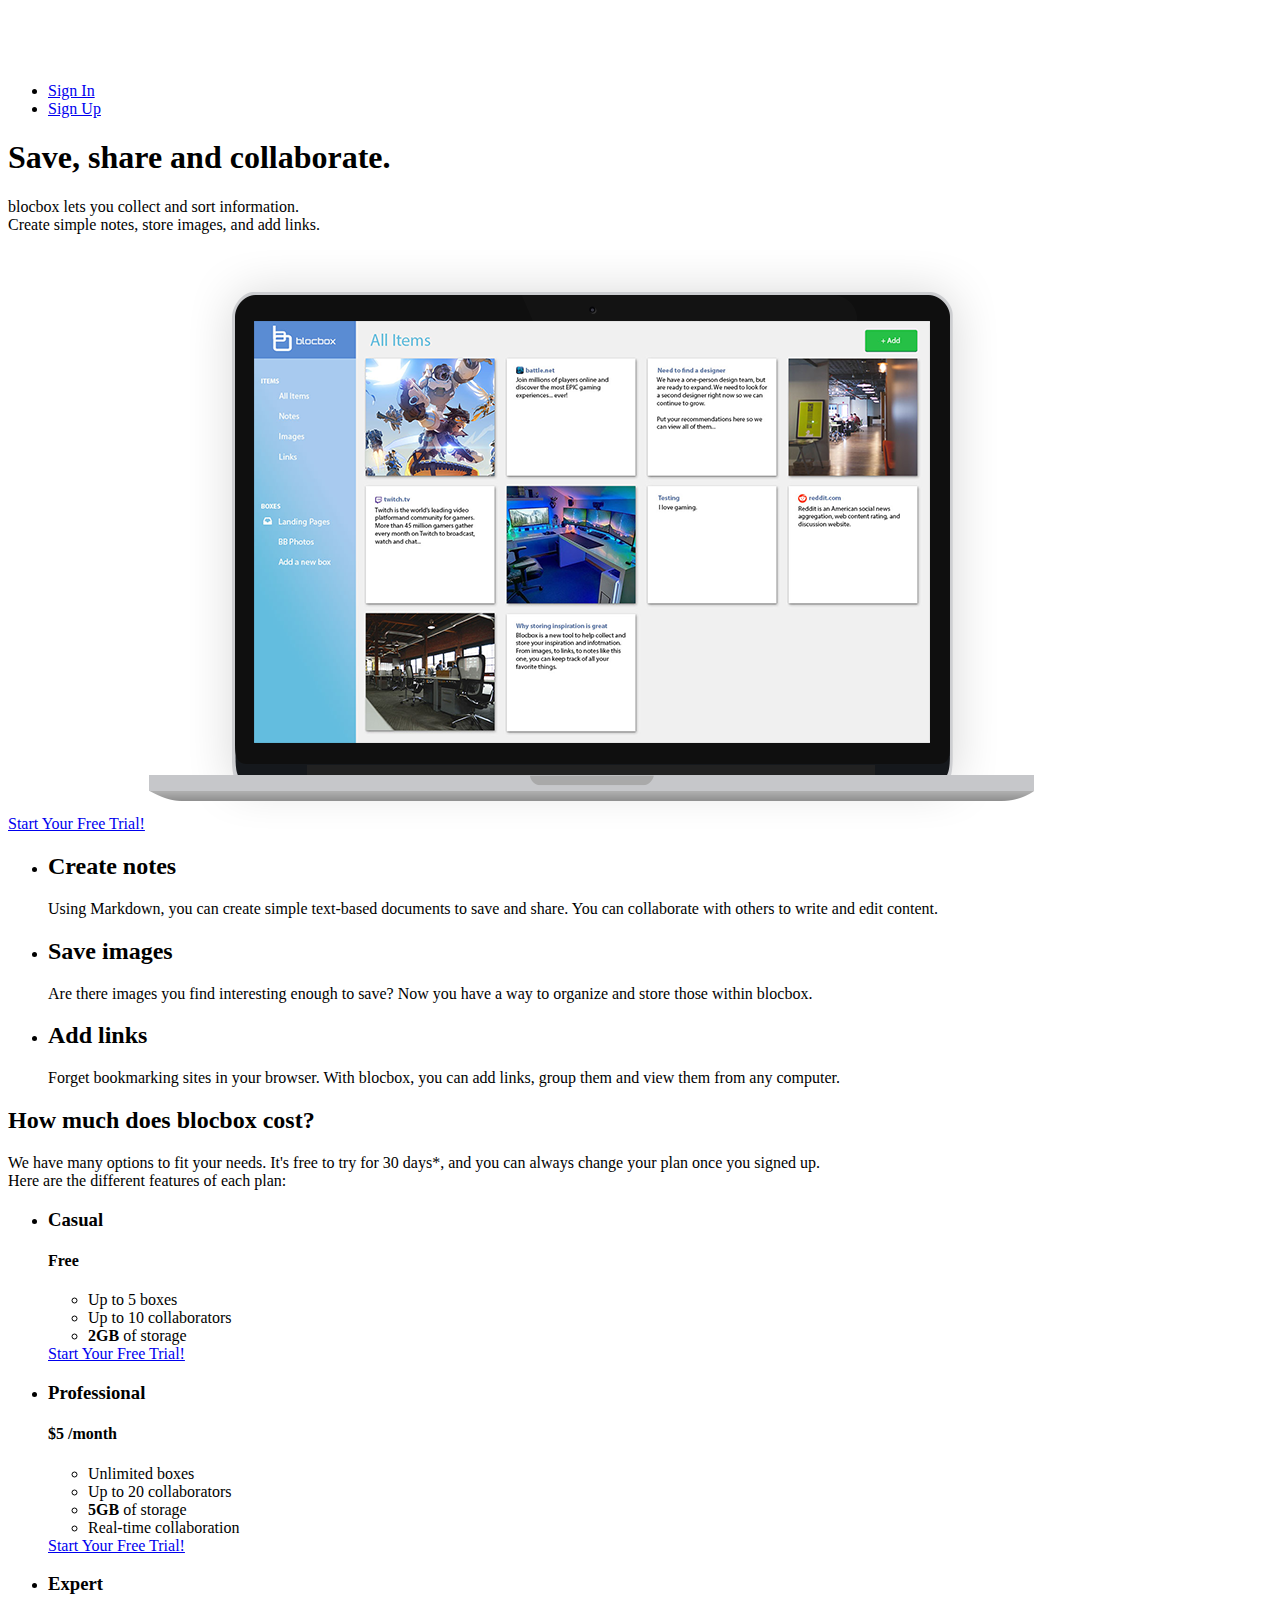
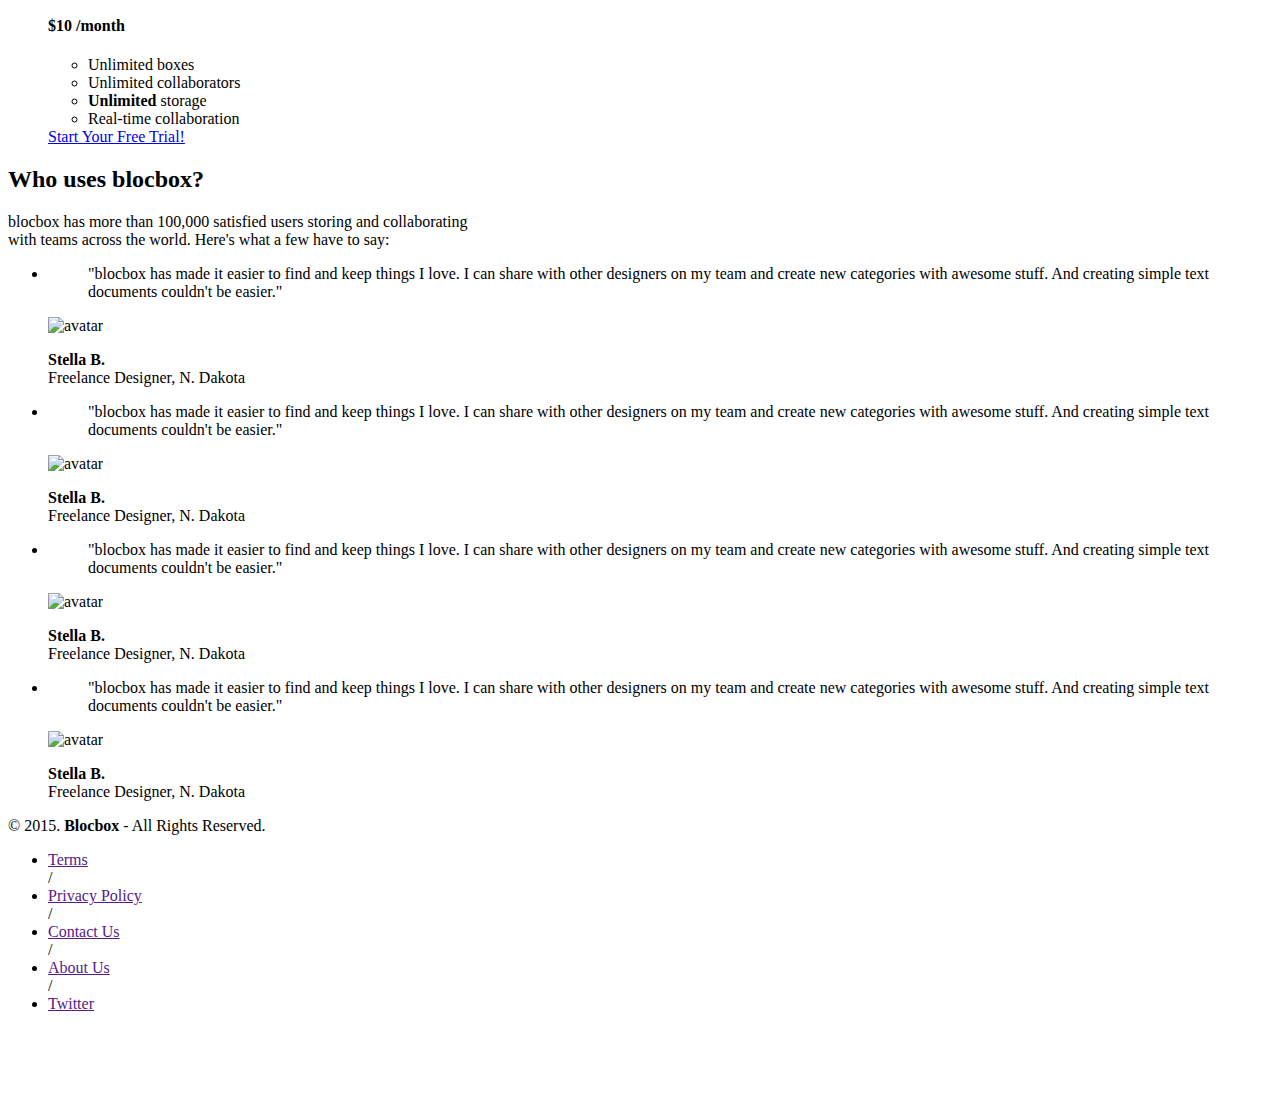
==== index.html @ 64d61a38 "Homepage HTML completed" ====
<!DOCTYPE html>
<html lang="en-us">
<head>
  <meta http-equiv="X-UA-Compatible" content="IE=Edge">
  <meta name="viewport" content="width=device-width, initial-scale=1">
  <meta charset="UTF-8">
  <title>Save, share and collaborate | Blocbox</title>
 
  <!-- Google Fonts -->
  <link href='http://fonts.googleapis.com/css?family=Lato:300,400,700,300italic,400italic,700italic|Varela+Round' rel='stylesheet' type='text/css'>
</head>
<body>
	<!-- Hero -->
 <header>
   <nav class="container">
     <div class="one-half">
       <a href="index.html" class="site-logo"><img src="images/site-logo.png" alt="Blocbox" /></a>
     </div>
     <div class="one-half">
       <ul>
         <li><a href="signin.html">Sign In</a></li>
         <li class="btn-outline"><a href="signup.html">Sign Up</a></li>
       </ul>
     </div>
   </nav>
   <div class="container hero">
     <h1>Save, share and collaborate.</h1>
     <p>blocbox lets you collect and sort information.<br/>Create simple notes, store images, and add links.</p>
     <a href="signup.html" class="btn">Start Your Free Trial!</a>
     <img src="images/dashboard.png" alt="Blocbox" />
   </div>
 </header>
  <main role="main">
   <!-- Benefits -->
   <section class="benefits">
     <ul class="container">
       <li class="one-third">
         <h2>Create notes</h2>
         <p>Using Markdown, you can create simple text-based documents to save and share. You can collaborate with others to write and edit content.</p>
       </li>
       <li class="one-third">
         <h2>Save images</h2>
         <p>Are there images you find interesting enough to save? Now you have a way to organize and store those within blocbox.</p>
       </li>
       <li class="one-third">
         <h2>Add links</h2>
         <p>Forget bookmarking sites in your browser. With blocbox, you can add links, group them and view them from any computer.</p>
       </li>
     </ul>
   </section>
   <!-- Pricing -->
 <section class="pricing">
   <div class="container">
     <h2>How much does blocbox cost?</h2>
     <p>We have many options to fit your needs. It's free to try for 30 days*, and you can always change your plan once you signed up. <br/>Here are the different features of each plan:</p>
   </div>
   <ul class="container">
     <li class="one-third">
       <div class="box">
         <h3>Casual</h3>
         <h4>Free</h4>
         <ul>
           <li>Up to 5 boxes</li>
           <li>Up to 10 collaborators</li>
           <li><strong>2GB</strong> of storage</li>
         </ul>
         <a href="signup.html" class="btn">Start Your Free Trial!</a>
       </div>
     </li>
         <li class="one-third">
      <div class="box middle">
        <h3>Professional</h3>
        <h4><span>$</span>5 <span class="month">/month</span></h4>
        <ul>
          <li>Unlimited boxes</li>
          <li>Up to 20 collaborators</li>
          <li><strong>5GB</strong> of storage</li>
          <li>Real-time collaboration</li>
        </ul>
        <a href="signup.html" class="btn">Start Your Free Trial!</a>
      </div>
    </li>
    <li class="one-third">
      <div class="box">
        <h3>Expert</h3>
        <h4><span>$</span>10 <span class="month">/month</span></h4>
        <ul>
          <li>Unlimited boxes</li>
          <li>Unlimited collaborators</li>
          <li><strong>Unlimited</strong> storage</li>
          <li>Real-time collaboration</li>
        </ul>
        <a href="signup.html" class="btn">Start Your Free Trial!</a>
      </div>
    </li>

   </ul>
 </section>
  <!-- Testimonials -->
 <section class="testimonials">
   <div class="container">
     <h2>Who uses blocbox?</h2>
     <p>blocbox has more than 100,000 satisfied users storing and collaborating<br/> with teams across the world. Here's what a few have to say:</p>
   </div>
   <ul class="container">
     <li class="one-fourth">
       <blockquote>"blocbox has made it easier to find and keep things I love. I can share with other designers on my team and create new categories with awesome stuff. And creating simple text documents couldn't be easier."
       </blockquote>
       <img src="https://s3.amazonaws.com/uifaces/faces/twitter/jsa/128.jpg" alt="avatar">
       <p class="name"><strong>Stella B.</strong><br/>Freelance Designer, N. Dakota</p>
     </li> 
       <li class="one-fourth">
    <blockquote>"blocbox has made it easier to find and keep things I love. I can share with other designers on my team and create new categories with awesome stuff. And creating simple text documents couldn't be easier."
    </blockquote>
    <img src="https://s3.amazonaws.com/uifaces/faces/twitter/jsa/128.jpg" alt="avatar">
    <p class="name"><strong>Stella B.</strong><br/>Freelance Designer, N. Dakota</p>
  </li>
  <li class="one-fourth">
    <blockquote>"blocbox has made it easier to find and keep things I love. I can share with other designers on my team and create new categories with awesome stuff. And creating simple text documents couldn't be easier."
    </blockquote>
    <img src="https://s3.amazonaws.com/uifaces/faces/twitter/jsa/128.jpg" alt="avatar">
    <p class="name"><strong>Stella B.</strong><br/>Freelance Designer, N. Dakota</p>
  </li>
  <li class="one-fourth">
    <blockquote>"blocbox has made it easier to find and keep things I love. I can share with other designers on my team and create new categories with awesome stuff. And creating simple text documents couldn't be easier."
    </blockquote>
    <img src="https://s3.amazonaws.com/uifaces/faces/twitter/jsa/128.jpg" alt="avatar">
    <p class="name"><strong>Stella B.</strong><br/>Freelance Designer, N. Dakota</p>
  </li> 
  </ul>
 </section>
 </main>
  <!-- Footer -->
 <footer>
   <div class="container footer-nav-block">
       <div class="left-footer-block one-third">
         <p class="copyright-block">&copy; 2015. <strong>Blocbox</strong> - All Rights Reserved.</p>
       </div>
       <nav class="link-block middle-footer-block one-third">
         <ul>
           <li><a href="">Terms</a></li> /
           <li><a href="">Privacy Policy</a></li> /
           <li><a href="">Contact Us</a></li> /
           <li><a href="">About Us</a></li> /
           <li><a href="">Twitter</a></li>
         </ul>
       </nav>
       <div class="right-footer-block one-third">
         <img class="logo" src="images/site-logo.png" alt="Blocbox" />
       </div>
   </div>
 </footer>
</body>
</html>
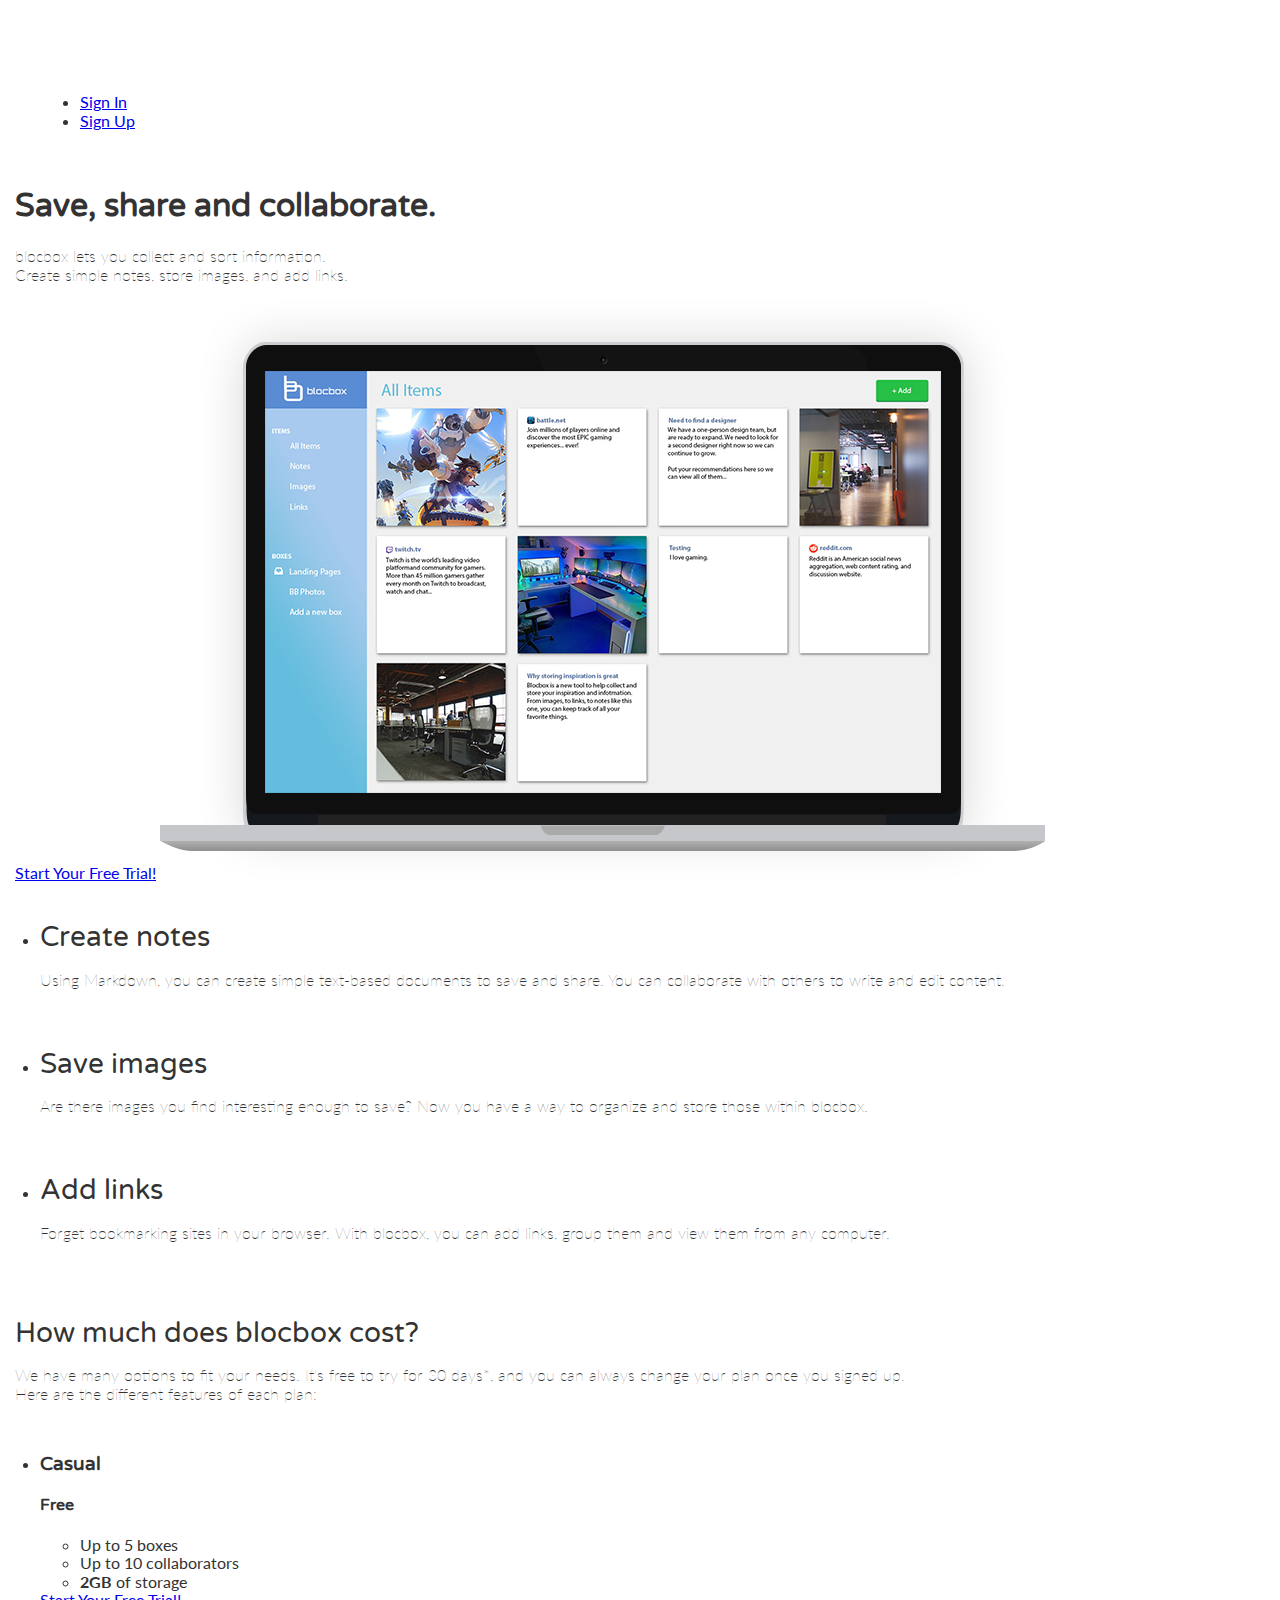
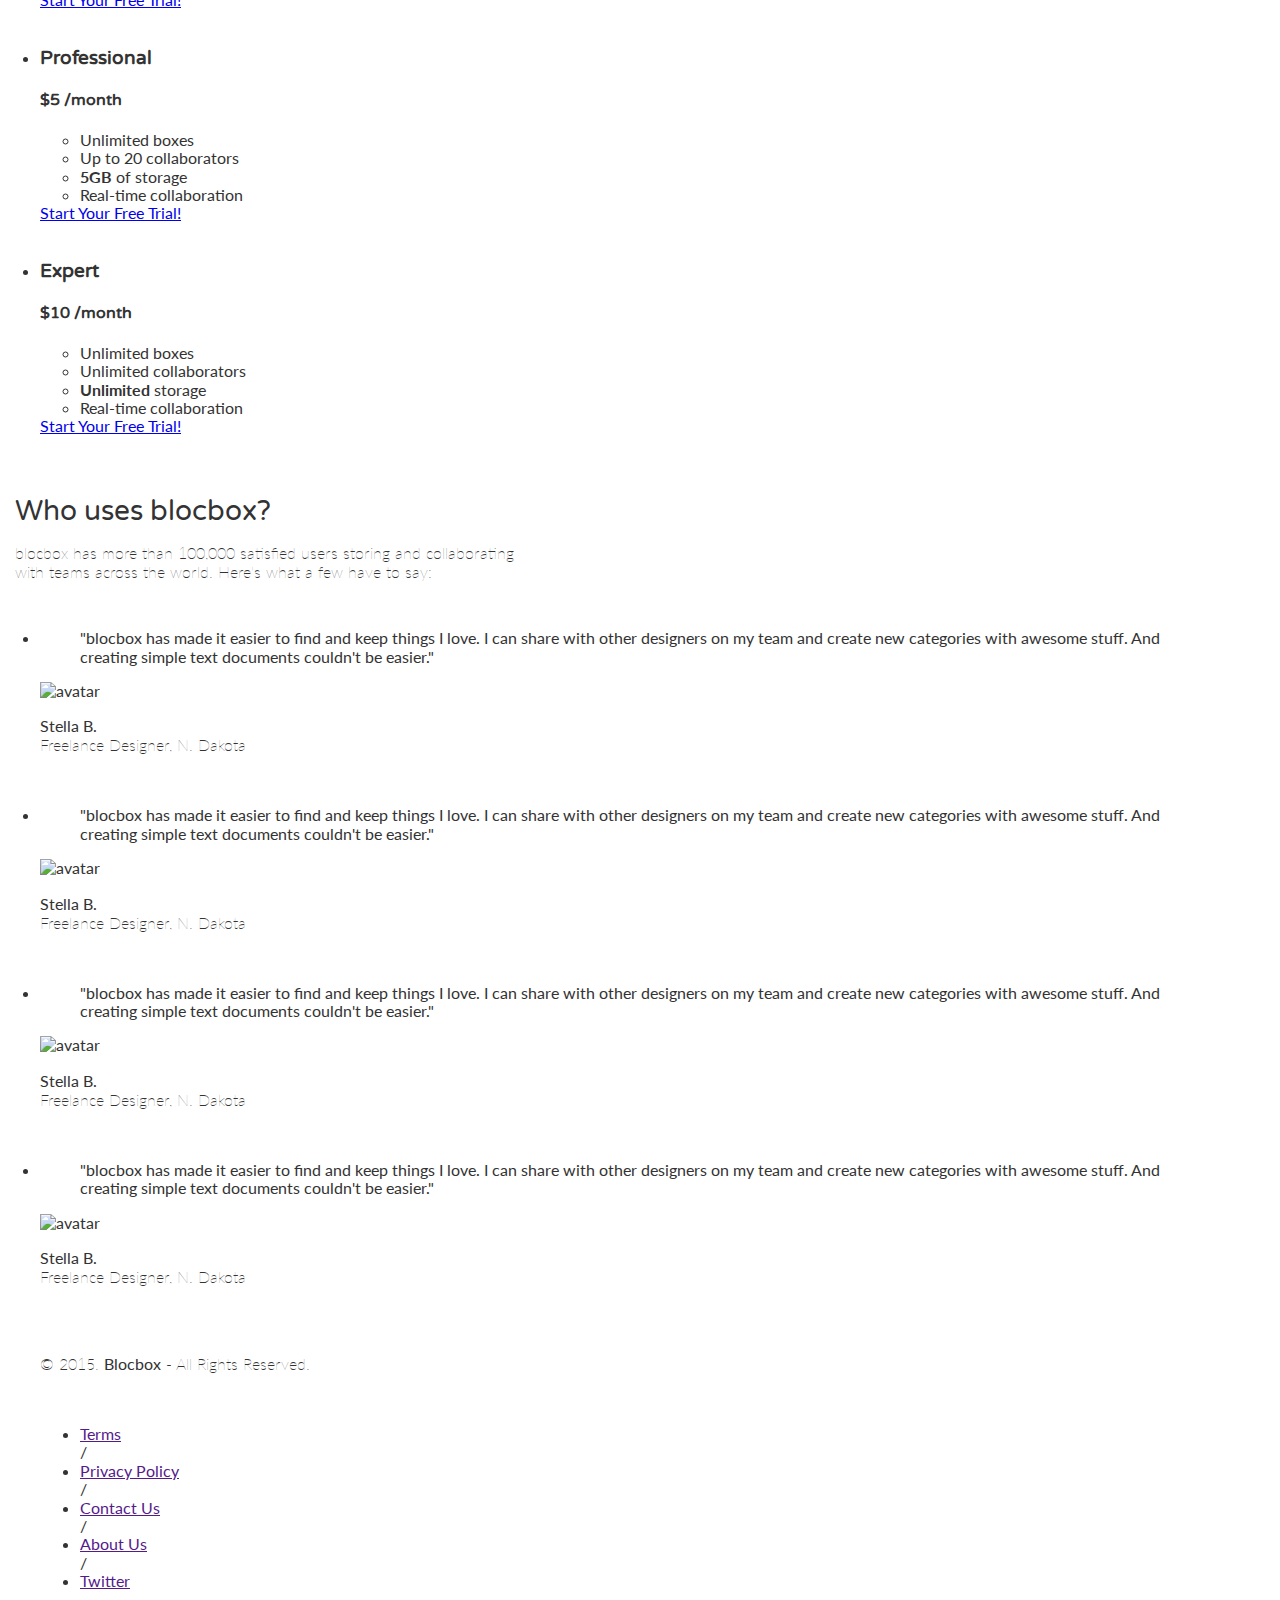
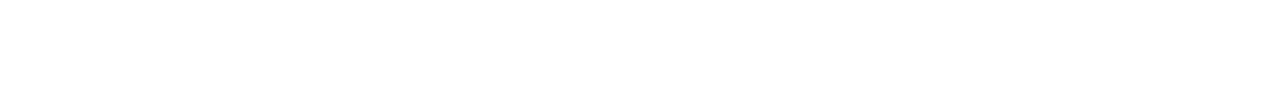
==== commit 6db9a989: "Checkpoint 28 completed" ====
--- a/index.html
+++ b/index.html
@@ -8,6 +8,12 @@
  
   <!-- Google Fonts -->
   <link href='http://fonts.googleapis.com/css?family=Lato:300,400,700,300italic,400italic,700italic|Varela+Round' rel='stylesheet' type='text/css'>
+  
+ <!-- CSS -->
+ <link rel="stylesheet" href="css/normalize.css">
+ <link rel="stylesheet" href="css/style.css">
+ <link rel="stylesheet" href="css/font-awesome.css">
+ 
 </head>
 <body>
 	<!-- Hero -->
--- a/css/style.css
+++ b/css/style.css
@@ -0,0 +1,43 @@
+ html, body{
+   overflow-x: hidden;
+ }
+ body {
+   font-family: "Lato", Helvetica, Arial, sans-serif;
+   color:#333333;
+ }
+ h1, h2, h3, h4, h5, h6 {
+   font-family: "Varela Round", Helvetica, Arial, sans-serif;
+ }
+ h2 {
+   font-size:28px;
+   font-weight: normal;
+   margin-bottom: 5px;
+ }
+ p {
+   font-size:16px;
+   line-height: 19px;
+   font-weight: 100;
+ }
+  /* GRID */
+ .container {
+   margin-right: auto;
+   margin-left: auto;
+   padding-left: 15px;
+   padding-right: 15px;
+   position: relative;
+ }
+ .container:before,
+ .container:after {
+   content: " ";
+   display: table;
+ }
+ .container:after {
+   clear: both;
+ }
+ .one-half, .one-third, .one-fourth {
+   width:96%;
+   float:left;
+   position:relative;
+   min-height: 1px;
+   margin:0 2% 20px;
+ }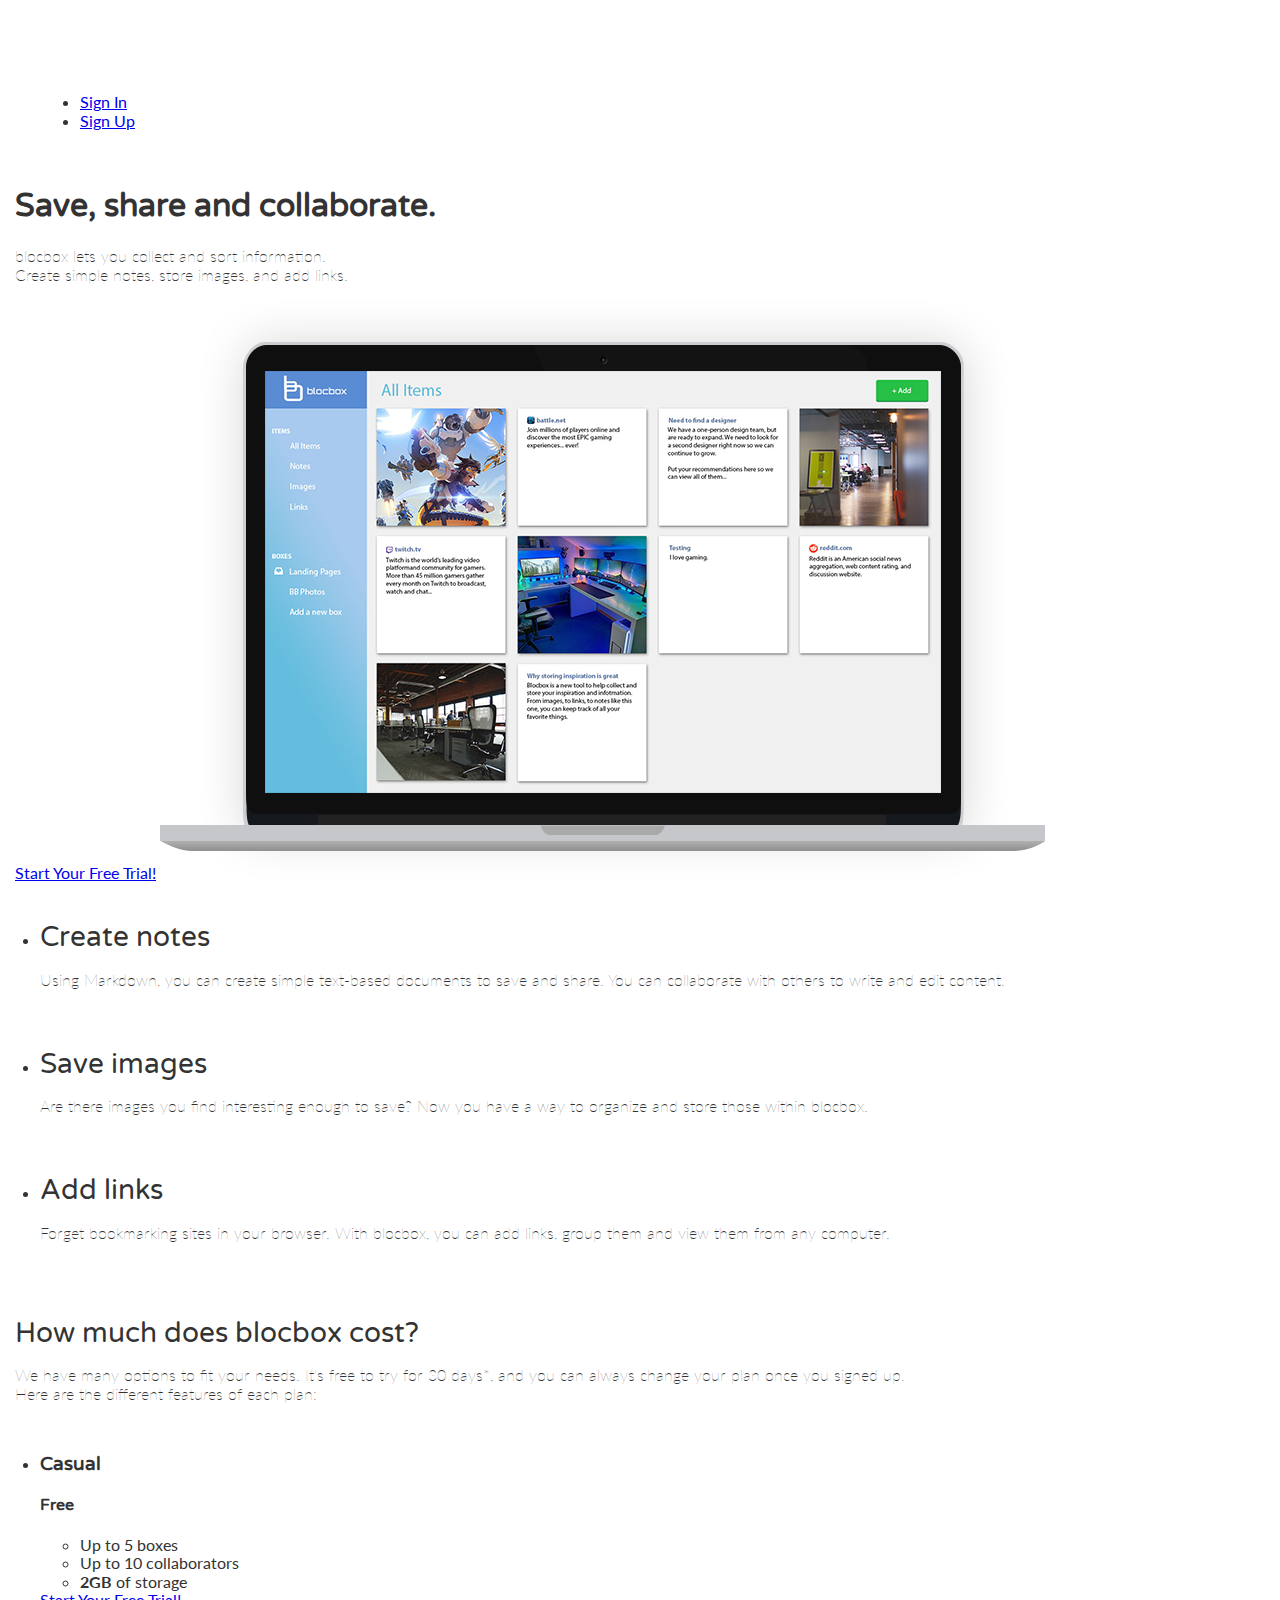
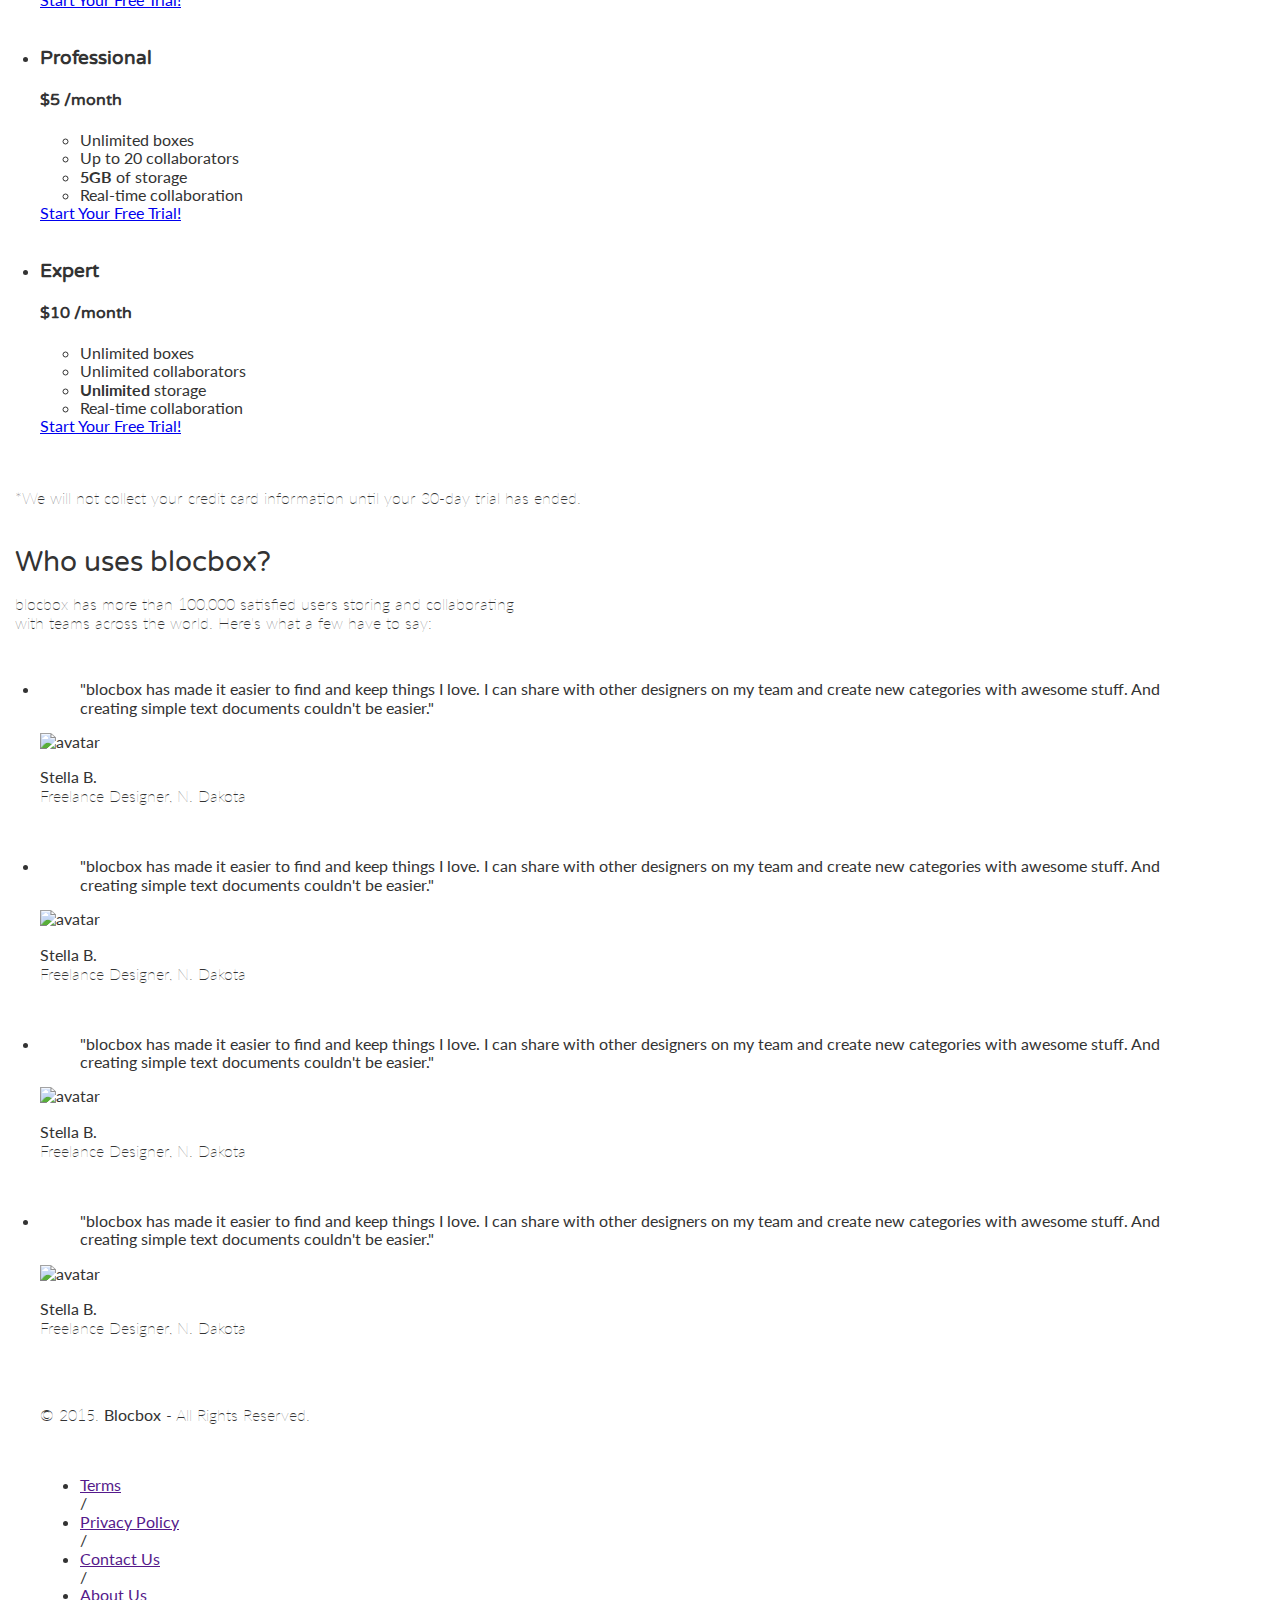
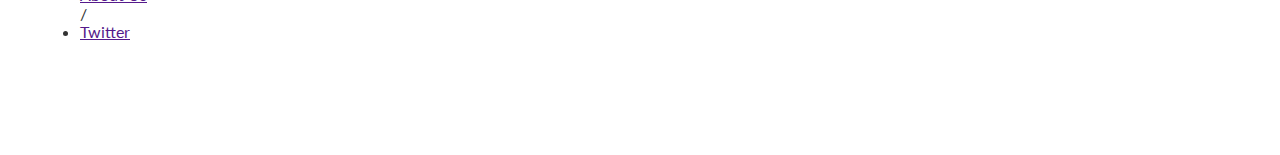
==== commit 78774691: "Homepage CSS completed" ====
--- a/index.html
+++ b/index.html
@@ -1,23 +1,25 @@
-<!DOCTYPE html>
-<html lang="en-us">
-<head>
-  <meta http-equiv="X-UA-Compatible" content="IE=Edge">
-  <meta name="viewport" content="width=device-width, initial-scale=1">
-  <meta charset="UTF-8">
-  <title>Save, share and collaborate | Blocbox</title>
- 
-  <!-- Google Fonts -->
-  <link href='http://fonts.googleapis.com/css?family=Lato:300,400,700,300italic,400italic,700italic|Varela+Round' rel='stylesheet' type='text/css'>
-  
+ <!DOCTYPE html>
+ <html lang="en-us">
+ <head>
+   <meta http-equiv="X-UA-Compatible" content="IE=Edge">
+   <meta name="viewport" content="width=device-width, initial-scale=1">
+   <meta charset="UTF-8">
+   <title>Save, share and collaborate | Blocbox</title>
+
+   <!-- Google fonts -->
+   <link href='http://fonts.googleapis.com/css?family=Lato:300,400,700,300italic,400italic,700italic|Varela+Round' rel='stylesheet' type='text/css'>
+
  <!-- CSS -->
  <link rel="stylesheet" href="css/normalize.css">
  <link rel="stylesheet" href="css/style.css">
  <link rel="stylesheet" href="css/font-awesome.css">
+ <link rel="stylesheet" href="css/animate.css">
+ <link rel="stylesheet"
+  href="https://cdnjs.cloudflare.com/ajax/libs/animate.css/3.5.2/animate.min.css">
  
 </head>
 <body>
-	<!-- Hero -->
- <header>
+<header>
    <nav class="container">
      <div class="one-half">
        <a href="index.html" class="site-logo"><img src="images/site-logo.png" alt="Blocbox" /></a>
@@ -29,32 +31,35 @@
        </ul>
      </div>
    </nav>
-   <div class="container hero">
+   <div class="container hero fadeIn animated">
      <h1>Save, share and collaborate.</h1>
      <p>blocbox lets you collect and sort information.<br/>Create simple notes, store images, and add links.</p>
      <a href="signup.html" class="btn">Start Your Free Trial!</a>
      <img src="images/dashboard.png" alt="Blocbox" />
    </div>
  </header>
-  <main role="main">
+<main role="main">
    <!-- Benefits -->
    <section class="benefits">
      <ul class="container">
        <li class="one-third">
+               <i class="fa fa-file-o"></i>
          <h2>Create notes</h2>
          <p>Using Markdown, you can create simple text-based documents to save and share. You can collaborate with others to write and edit content.</p>
        </li>
        <li class="one-third">
+               <i class="fa fa-picture-o"></i>
          <h2>Save images</h2>
          <p>Are there images you find interesting enough to save? Now you have a way to organize and store those within blocbox.</p>
        </li>
        <li class="one-third">
+               <i class="fa fa-link"></i>
          <h2>Add links</h2>
          <p>Forget bookmarking sites in your browser. With blocbox, you can add links, group them and view them from any computer.</p>
        </li>
      </ul>
    </section>
-   <!-- Pricing -->
+    <!-- Pricing -->
  <section class="pricing">
    <div class="container">
      <h2>How much does blocbox cost?</h2>
@@ -73,7 +78,7 @@
          <a href="signup.html" class="btn">Start Your Free Trial!</a>
        </div>
      </li>
-         <li class="one-third">
+        <li class="one-third">
       <div class="box middle">
         <h3>Professional</h3>
         <h4><span>$</span>5 <span class="month">/month</span></h4>
@@ -99,9 +104,13 @@
         <a href="signup.html" class="btn">Start Your Free Trial!</a>
       </div>
     </li>
+   </ul>
+   <div class="container">
+   <p class="small">*We will not collect your credit card information until your 30-day trial has ended.</p>
+ </div>
 
-   </ul>
  </section>
+
   <!-- Testimonials -->
  <section class="testimonials">
    <div class="container">
@@ -114,7 +123,7 @@
        </blockquote>
        <img src="https://s3.amazonaws.com/uifaces/faces/twitter/jsa/128.jpg" alt="avatar">
        <p class="name"><strong>Stella B.</strong><br/>Freelance Designer, N. Dakota</p>
-     </li> 
+     </li>  
        <li class="one-fourth">
     <blockquote>"blocbox has made it easier to find and keep things I love. I can share with other designers on my team and create new categories with awesome stuff. And creating simple text documents couldn't be easier."
     </blockquote>
@@ -156,5 +165,5 @@
        </div>
    </div>
  </footer>
-</body>
-</html>+ </body>
+ </html>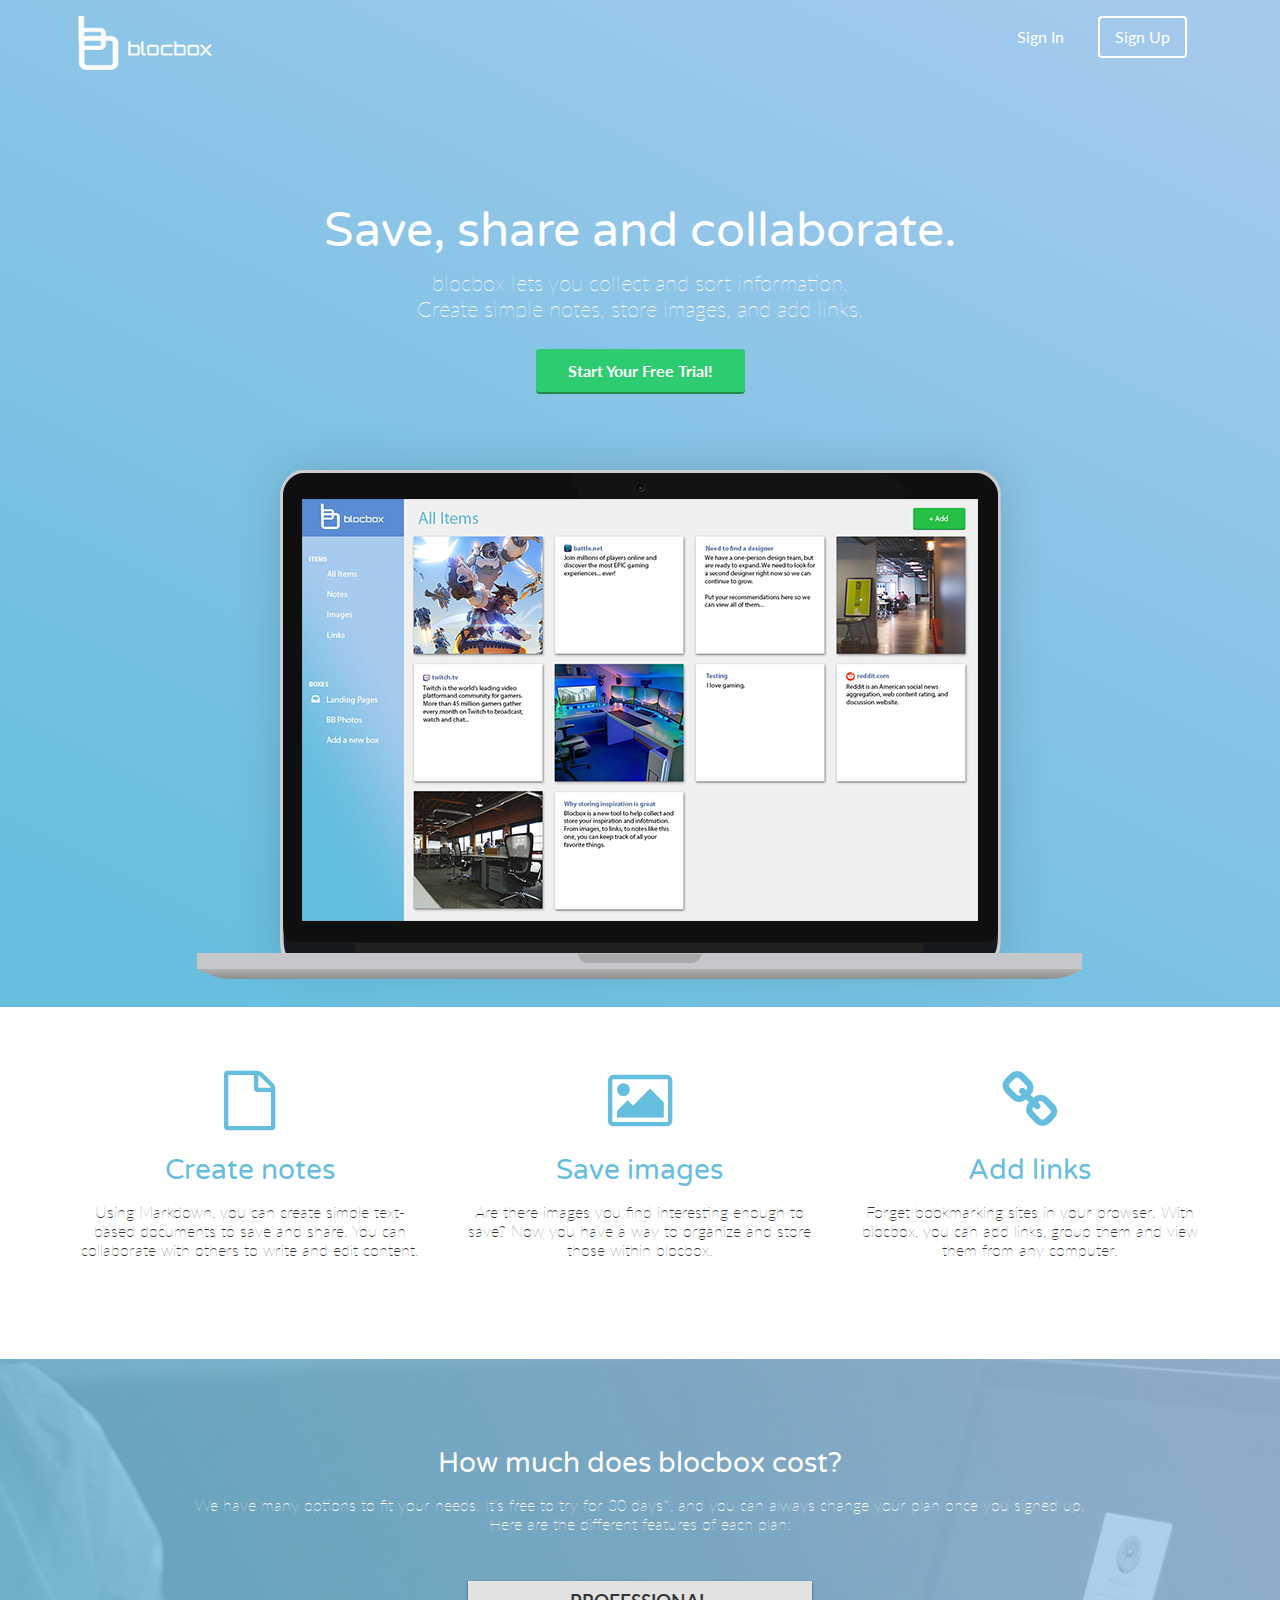
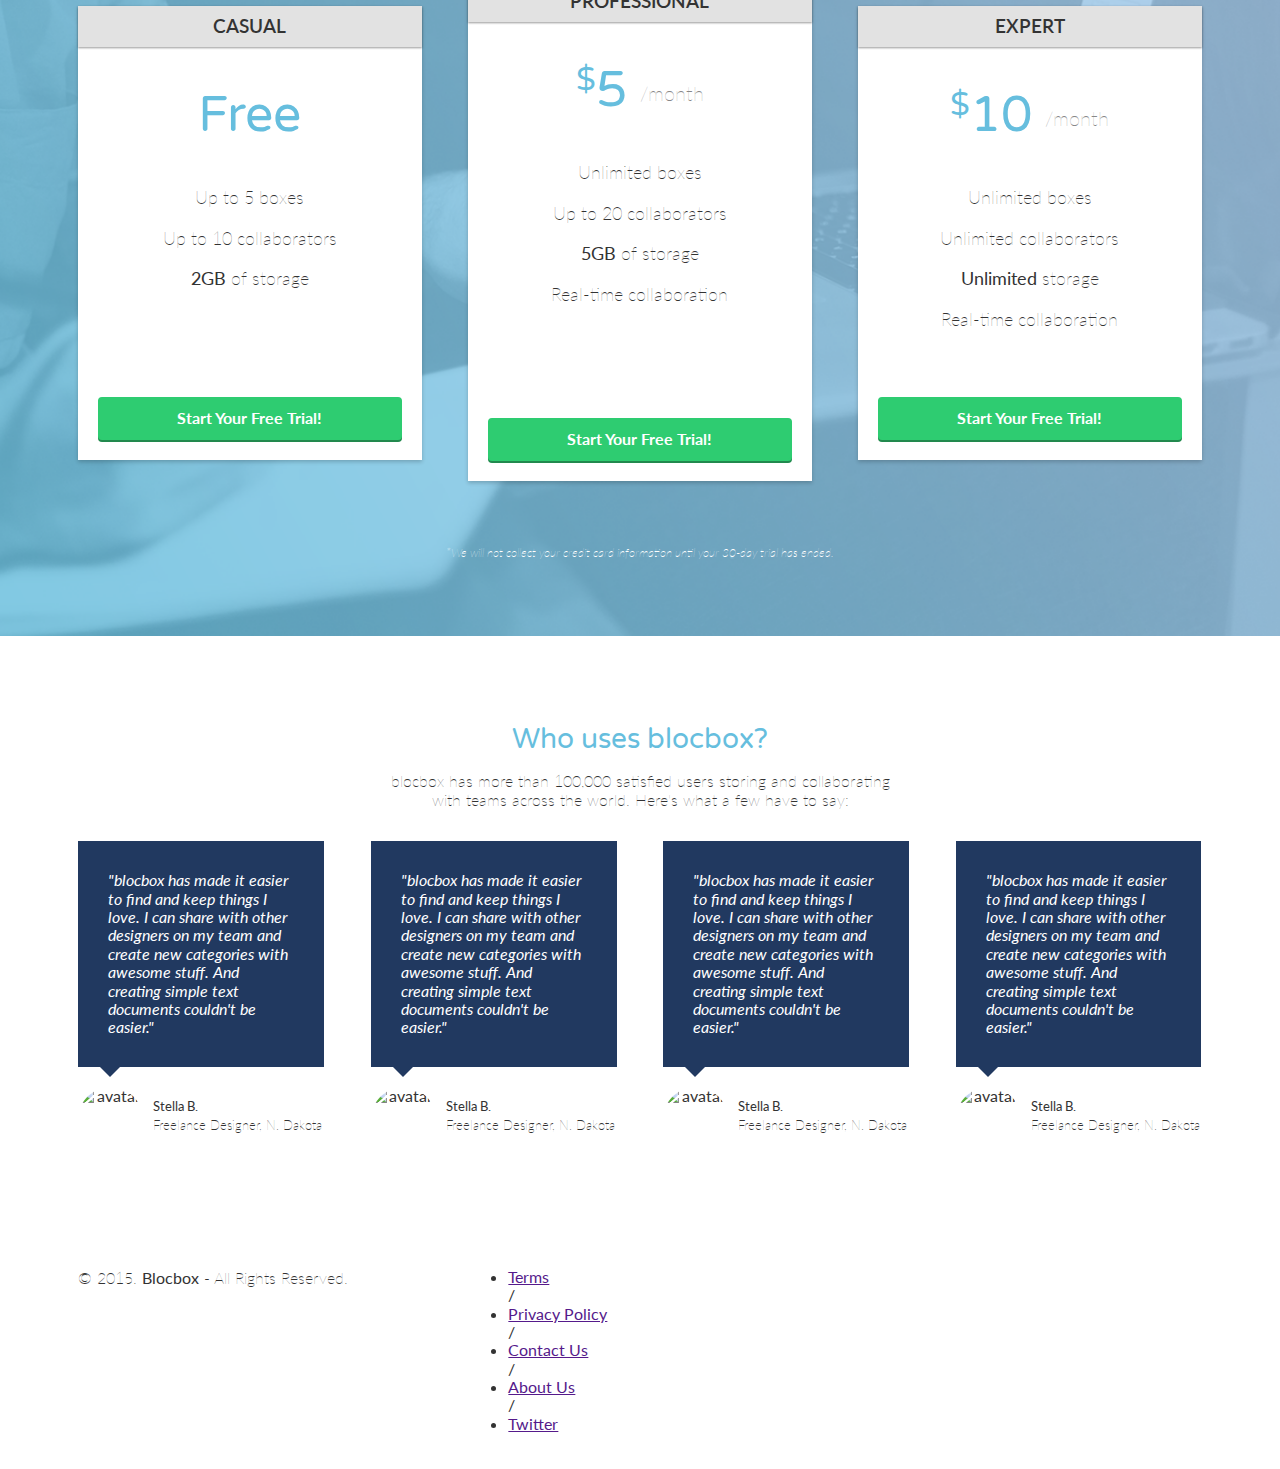
==== commit ab02e105: "Homepage styling completed" ====
--- a/index.html
+++ b/index.html
@@ -102,6 +102,9 @@
           <li>Real-time collaboration</li>
         </ul>
         <a href="signup.html" class="btn">Start Your Free Trial!</a>
+         <div class="container">
+   <p class="small">*We will not collect your credit card information until your 30-day trial has ended.</p>
+ </div>
       </div>
     </li>
    </ul>
--- a/css/style.css
+++ b/css/style.css
@@ -40,4 +40,243 @@
    position:relative;
    min-height: 1px;
    margin:0 2% 20px;
+ }
+ @media (min-width: 768px) {
+   .container {
+     width: 750px;
+   }
+ }
+ @media (min-width: 992px) {
+   .container {
+     width: 970px;
+   }
+   .one-half {
+     width:46%;
+   }
+   .one-third {
+     width:29.33333%;
+   }
+   .one-fourth {
+     width:21%;
+   }
+ }
+ @media (min-width: 1200px) {
+   .container {
+     width: 1170px;
+   }
+ }
+ /* HEADER */
+ header {
+   color:#FFFFFF;
+   background: #66bede;
+   background-image: linear-gradient(206deg, #a6caed 0%, #66bede 94%);
+ }
+ header nav {
+   padding:1em 0;
+ }
+ header nav ul {
+   display:inline;
+   text-align: right;
+   float:right;
+   margin:0;
+ }
+ header nav ul > li {
+   list-style-type: none;
+   display: inline-block;
+   margin:0 15px;
+ }
+ header nav ul > li.btn-outline {
+   padding:10px 15px;
+   border:2px solid #FFFFFF;
+   border-radius: 4px;
+ }
+ header nav ul > li.btn-outline:hover {
+   background:#FFFFFF;
+ }
+ header nav ul > li > a {
+   color:#FFFFFF;
+   text-decoration: none;
+ }
+ header nav ul > li.btn-outline:hover > a {
+   color:#66bede;
+ }
+ header .hero {
+   text-align: center;
+   display:block;
+   position: relative;
+ }
+ header .hero h1 {
+   font-size:48px;
+   font-weight: normal;
+   margin:95px 0 0;
+ }
+ header .hero p {
+   font-size: 22px;
+   line-height: 26px;
+   font-weight: 100;
+   margin:10px 0 40px;
+ }
+ header .hero img {
+   display: block;
+   margin:3em auto 0;
+ }
+ /* BUTTONS */
+ .btn {
+   border-radius: 4px;
+   color:#FFFFFF;
+   font-weight: 700;
+   text-decoration: none;
+   padding:10px 30px;
+   background: #2ECC71;
+   border: 2px solid #2ECC71;
+   box-shadow: 0px 2px 0px 0px #22894E;
+ }
+ /* BENEFITS */
+ .benefits {
+   text-align: center;
+   display:block;
+   position:relative;
+ }
+ .benefits ul {
+   margin: 0 auto;
+   padding:4em 0;
+ }
+ .benefits ul li {
+   list-style-type: none;
+   display: inline-block;
+ }
+ .benefits i {
+   color:#66bede;
+   font-size:60px;
+   margin:0;
+   vertical-align: middle;
+ }
+ .benefits h2 {
+   color:#66bede;
+ }
+ /* PRICING */
+ .pricing {
+   background: #66bede url("../images/background.png") top center no-repeat;
+   background: url("../images/background.png") top center no-repeat, linear-gradient(206deg, #5F81A3 0%, #34495E 94%);
+   background-size:cover;
+   text-align: center;
+   padding:4em 0;
+ }
+ .pricing h2, .pricing p {
+   color:#FFFFFF;
+ }
+ .pricing ul {
+   margin:0 auto;
+   padding:2em 0;
+ }
+ .pricing ul li {
+   list-style-type: none;
+ }
+ .box {
+   padding:0 15px 15px;
+   background: #FFFFFF;
+   box-shadow: 0px 2px 4px 0px rgba(0,0,0,0.20);
+   min-height: 439px;
+   position: relative;
+   margin-top: 25px;
+ }
+ .box.middle {
+   min-height: 485px;
+   margin-top:0px;
+ }
+ .box h3 {
+   font-family: "Lato", Helvetica, Arial, sans-serif;
+   font-weight: 600;
+   text-transform: uppercase;
+   background: #E2E2E2;
+   box-shadow: 0px 1px 2px 0px rgba(0,0,0,0.40);
+   left:0;
+   right:0;
+   top:0;
+   text-align: center;
+   margin:0 -15px 40px;
+   padding:10px 0;
+ }
+  .box h4 {
+   font-size:50px;
+   font-weight: normal;
+   margin:40px 0 10px;
+   color:#66bede;
+ }
+ .box h4 span {
+   font-size:32px;
+   vertical-align: top;
+ }
+ .box h4 span.month {
+   font-family: "Lato", Helvetica, Arial, sans-serif;
+   font-weight: 100;
+   color:#888888;
+   font-size:20px;
+   vertical-align: middle;
+ }
+ .box ul li {
+   font-size:18px;
+   margin-bottom:20px;
+   font-weight: 100;
+ }
+  .box .btn {
+   position:absolute;
+   bottom:20px;
+   left:20px;
+   right:20px;
+ }
+ .small {
+   font-size: 12px;
+   color: #FEFEFE;
+   line-height: 15px;
+   font-style:italic;
+ }
+ /* TESTIMONIALS */
+ .testimonials {
+   padding:4em 0;
+   text-align: center;
+ }
+ .testimonials h2 {
+   color:#66bede;
+ }
+ .testimonials ul li {
+   list-style-type: none;
+ }
+ .testimonials blockquote {
+   color:#FFFFFF;
+   text-align: left;
+   font-style: italic;
+   background:#213960;
+   position: relative;
+   padding:30px;
+   width:auto;
+   margin:0;
+ }
+ .testimonials blockquote:after {
+   top: 100%;
+   left: 13%;
+   border: solid transparent;
+   content: " ";
+   height: 0;
+   width: 0;
+   position: absolute;
+   pointer-events: none;
+   border-top-color: #213960;
+   border-width: 10px;
+   margin-left: -10px;
+ }
+  .testimonials img {
+   height: 65px;
+   width: 65px;
+   border-radius:50%;
+   float: left;
+   display: inline-block;
+   margin:20px 10px 0 0;
+ }
+ .testimonials p.name {
+   float: left;
+   display: inline-block;
+   text-align: left;
+   font-size:13px;
+   margin-top: 30px;
  }